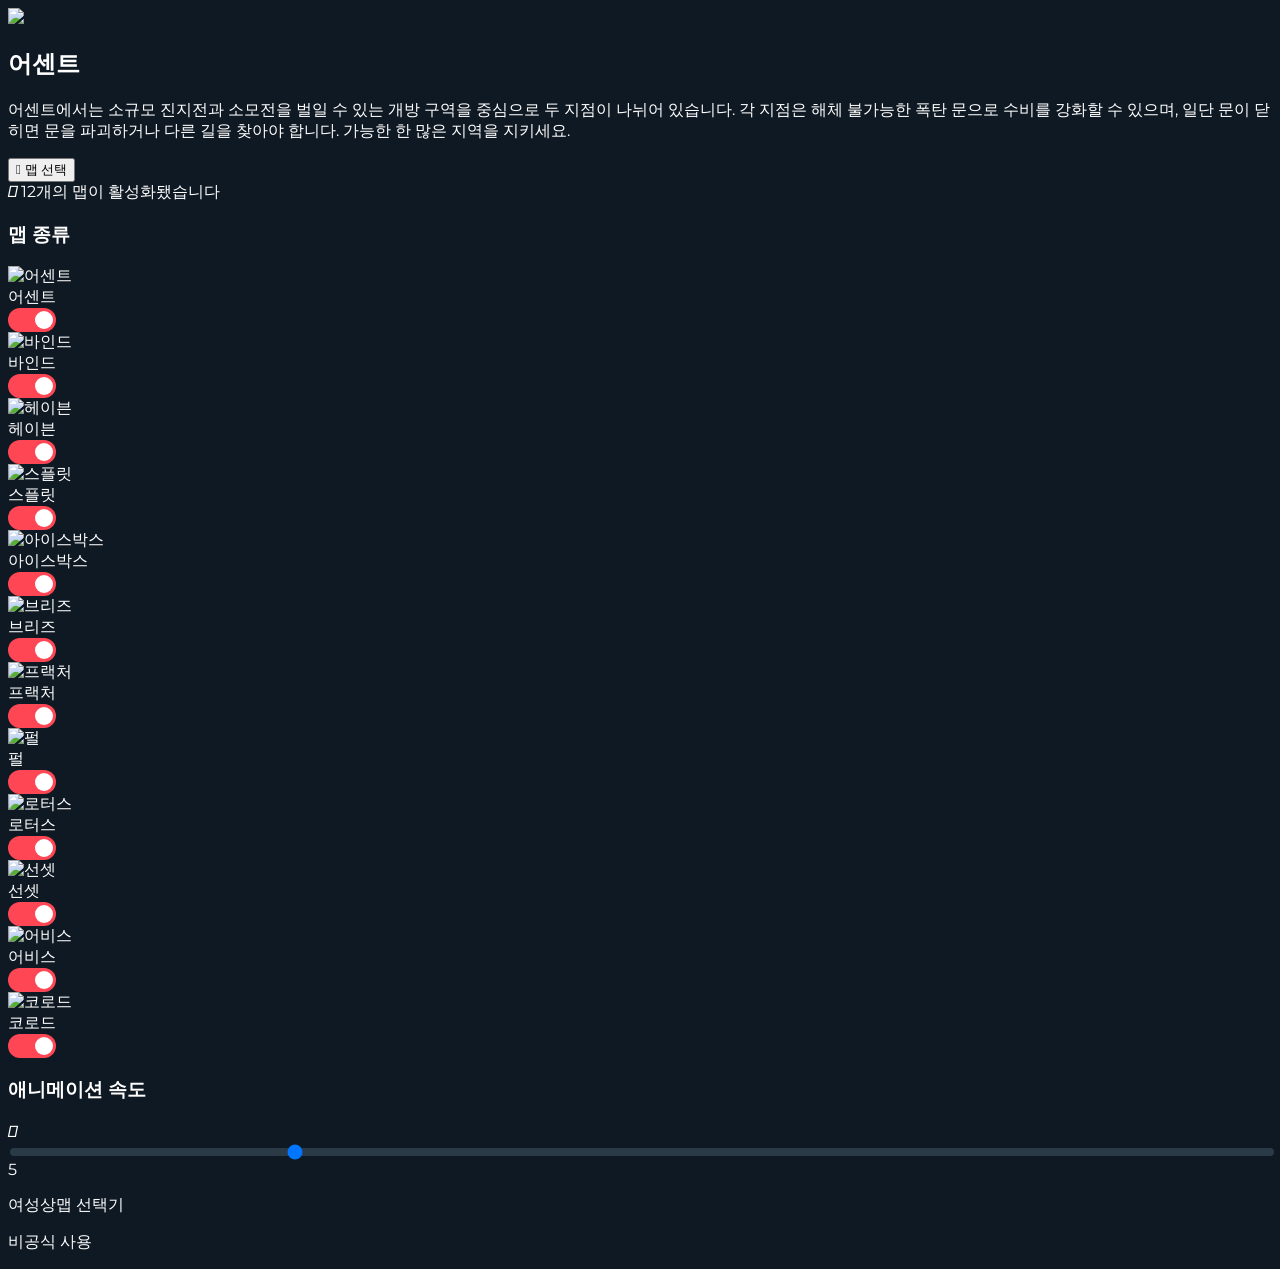
==== index.html @ 2e1654b4 "Update and rename 여성상 맵 선택기.html to index.html" ====
<!DOCTYPE html>
<html lang="en">
<head>
    <meta charset="UTF-8">
    <meta name="viewport" content="width=device-width, initial-scale=1.0">
    <title>Valorant Map Selector</title>
    <script src="https://cdn.tailwindcss.com/3.4.16"></script>
    <script>tailwind.config={theme:{extend:{colors:{primary:'#ff4655',secondary:'#0f1923'},borderRadius:{'none':'0px','sm':'4px',DEFAULT:'8px','md':'12px','lg':'16px','xl':'20px','2xl':'24px','3xl':'32px','full':'9999px','button':'8px'}}}}</script>
    <link rel="preconnect" href="https://fonts.googleapis.com">
    <link rel="preconnect" href="https://fonts.gstatic.com" crossorigin>
    <link href="https://fonts.googleapis.com/css2?family=Pacifico&display=swap" rel="stylesheet">
    <link href="https://fonts.googleapis.com/css2?family=Montserrat:wght@300;400;500;600;700;800&display=swap" rel="stylesheet">
    <link rel="stylesheet" href="https://cdnjs.cloudflare.com/ajax/libs/remixicon/4.6.0/remixicon.min.css">
    <style>
        :where([class^="ri-"])::before { content: "\f3c2"; }
        body {
            font-family: 'Montserrat', sans-serif;
            background-color: #0f1923;
            color: #ffffff;
        }
        .map-container {
            position: relative;
            overflow: hidden;
            transition: all 0.5s ease;
        }
        .map-image {
            transition: transform 0.5s ease;
        }
        .map-container:hover .map-image {
            transform: scale(1.05);
        }
        .valorant-button {
            position: relative;
            overflow: hidden;
            transition: all 0.3s ease;
        }
        .valorant-button:before {
            content: '';
            position: absolute;
            top: 0;
            left: -100%;
            width: 100%;
            height: 100%;
            background: rgba(255, 70, 85, 0.2);
            transition: all 0.3s ease;
        }
        .valorant-button:hover:before {
            left: 0;
        }
        .map-switch {
            position: relative;
            display: inline-block;
            width: 48px;
            height: 24px;
        }
        .map-switch input {
            opacity: 0;
            width: 0;
            height: 0;
        }
        .map-slider {
            position: absolute;
            cursor: pointer;
            top: 0;
            left: 0;
            right: 0;
            bottom: 0;
            background-color: #2b3a47;
            transition: .4s;
            border-radius: 24px;
        }
        .map-slider:before {
            position: absolute;
            content: "";
            height: 18px;
            width: 18px;
            left: 3px;
            bottom: 3px;
            background-color: white;
            transition: .4s;
            border-radius: 50%;
        }
        input:checked + .map-slider {
            background-color: #ff4655;
        }
        input:checked + .map-slider:before {
            transform: translateX(24px);
        }
        @keyframes pulse {
            0% { box-shadow: 0 0 0 0 rgba(255, 70, 85, 0.7); }
            70% { box-shadow: 0 0 0 10px rgba(255, 70, 85, 0); }
            100% { box-shadow: 0 0 0 0 rgba(255, 70, 85, 0); }
        }
        .pulse {
            animation: pulse 1.5s infinite;
        }
        .map-reveal {
            animation: fadeIn 0.5s ease-in-out;
        }
        @keyframes fadeIn {
            from { opacity: 0; transform: scale(0.9); }
            to { opacity: 1; transform: scale(1); }
        }
        input[type=range] {
            -webkit-appearance: none;
            width: 100%;
            height: 8px;
            border-radius: 4px;
            background: #2b3a47;
            outline: none;
        }

    </style>
</head>
<body class="min-h-screen">
    <div class="container mx-auto px-4 py-8 max-w-6xl">

        <main class="flex flex-col items-center">
            <div id="mapDisplay" class="map-container w-full max-w-4xl rounded-lg overflow-hidden mb-8 bg-[#1f2c38] shadow-xl map-reveal">
                <div class="relative">
                    <img id="currentMapImage" src="https://i.namu.wiki/i/LeH06n-hXZ4US-3ZZv8T-c_Uykrzsl0yXYaEHP-vfLzmGdsj9DuAg1xDp6j2fMOjzlfM7vy7Q_YiIgE5DL2VaA.webp">
                    <div class="absolute inset-0 bg-gradient-to-t from-[#0f1923] to-transparent"></div>
                    <div class="absolute bottom-0 left-0 w-full p-6">
                        <h2 id="currentMapName" class="text-3xl font-bold mb-2 text-white">어센트</h2>
                        <p id="currentMapDescription" class="text-gray-200">어센트에서는 소규모 진지전과 소모전을 벌일 수 있는 개방 구역을 중심으로 두 지점이 나뉘어 있습니다. 각 지점은 해체 불가능한 폭탄 문으로 수비를 강화할 수 있으며, 일단 문이 닫히면 문을 파괴하거나 다른 길을 찾아야 합니다. 가능한 한 많은 지역을 지키세요.</p>
                    </div>
                </div>
            </div>

            <div class="flex flex-col md:flex-row gap-4 mb-8 w-full max-w-4xl">
                <button id="randomizeButton" class="valorant-button bg-primary hover:bg-primary/90 text-white font-bold py-4 px-8 rounded-button text-xl flex-1 flex items-center justify-center gap-2 transition-all duration-300 pulse">
                    <span class="w-6 h-6 flex items-center justify-center">
                        <i class="ri-shuffle-line ri-lg"></i>
                    </span>
                    맵 선택
                </button>
                <div class="flex items-center gap-2 bg-[#1f2c38] px-4 py-2 rounded-button">
                    <span class="w-6 h-6 flex items-center justify-center text-gray-300">
                        <i class="ri-map-pin-line ri-lg"></i>
                    </span>
                    <span id="mapCount" class="text-gray-300">8 maps in rotation</span>
                </div>
            </div>

            <div class="w-full max-w-4xl bg-[#1f2c38] rounded-lg p-6 mb-8">
                <div class="flex items-center justify-between mb-4">
                    <h3 class="text-xl font-bold">맵 종류</h3>
                </div>
                <div class="grid grid-cols-1 md:grid-cols-2 lg:grid-cols-4 gap-4" id="mapPool">
                    <!-- Map toggles will be generated here -->
                </div>
            </div>

            <div class="w-full max-w-4xl bg-[#1f2c38] rounded-lg p-6">
                <h3 class="text-xl font-bold mb-4">애니메이션 속도</h3>
                <div class="flex items-center gap-4">
                    <span class="w-6 h-6 flex items-center justify-center text-gray-300">
                        <i class="ri-speed-line"></i>
                    </span>
                    <input type="range" id="animationSpeed" min="1" max="10" value="3" class="flex-1">
                    <span id="speedValue" class="text-gray-300 w-8 text-center">5</span>
                </div>
            </div>
        </main>

        <footer class="mt-12 text-center text-gray-400 text-sm">
            <p>여성상맵 선택기</p>
            <p class="mt-1">비공식 사용</p>
        </footer>
    </div>

    <script id="mapData">
        const maps = [
            {
                id: "어센트",
                name: "어센트",
                description: "어센트에서는 소규모 진지전과 소모전을 벌일 수 있는 개방 구역을 중심으로 두 지점이 나뉘어 있습니다. 각 지점은 해체 불가능한 폭탄 문으로 수비를 강화할 수 있으며, 일단 문이 닫히면 문을 파괴하거나 다른 길을 찾아야 합니다. 가능한 한 많은 지역을 지키세요.",
                image: "https://static.wikia.nocookie.net/valorant/images/e/e7/Loading_Screen_Ascent.png/revision/latest/scale-to-width-down/1000?cb=20200607180020",
                enabled: true
            },
            {
                id: "바인드",
                name: "바인드",
                description: "두 지점으로 구성되며 중간 지점이 없어 왼쪽 또는 오른쪽을 선택해야 합니다. 양쪽 지점에는 공격팀을 위한 지름길과 한쪽으로만 이동할 수 있는 순간이동기 한 쌍이 있어 측면 공격에 활용할 수 있습니다.",
                image: "https://static.wikia.nocookie.net/valorant/images/2/23/Loading_Screen_Bind.png/revision/latest/scale-to-width-down/1000?cb=20200620202316",
                enabled: true
            },
            {
                id: "헤이븐",
                name: "헤이븐",
                description: "잊혀진 수도원 아래에서 세 지점을 장악하기 위한 요원들의 전투가 활발히 벌어집니다. 장악해야 할 지역이 더 많지만, 수비팀이 추가 지역을 이용해 공격적인 압박을 가할 수 있습니다.",
                image: "https://static.wikia.nocookie.net/valorant/images/7/70/Loading_Screen_Haven.png/revision/latest/scale-to-width-down/1000?cb=20200620202335",
                enabled: true
            },
            {
                id: "스플릿",
                name: "스플릿",
                description: "멀리 가려면 위로 이동해야 합니다. 높이 솟아오른 중앙 구역이 두 지점을 나누고 있어 줄사다리 두 개를 이용해 재빨리 움직일 수 있죠. 각 지점에는 장악에 아주 중요한 탑이 세워져 있습니다. 속수무책으로 당하지 않으려면 꼭 위쪽을 확인하세요.",
                image: "https://static.wikia.nocookie.net/valorant/images/d/d6/Loading_Screen_Split.png/revision/latest/scale-to-width-down/1000?cb=20230411161807",
                enabled: true
            },
            {
                id: "아이스박스",
                name: "아이스박스",
                description: "다음 전장은 혹한 지대에 위치한 킹덤의 비밀 발굴 현장입니다. 눈과 쇠붙이로 둘러싸인 스파이크 설치 지점에서는 전후좌우로 능숙하게 교전하는 능력이 필수죠. 집라인을 이용한 기습 공격으로 적의 허를 찔러보세요.",
                image: "https://static.wikia.nocookie.net/valorant/images/1/13/Loading_Screen_Icebox.png/revision/latest/scale-to-width-down/1000?cb=20250730171440",
                enabled: true
            },
            {
                id: "브리즈",
                name: "브리즈",
                description: "열대 파라다이스의 역사적 유적과 해변 동굴의 경치를 만끽해보세요. 하지만 엄호가 필요할 겁니다. 탁 트인 넓은 공간에서 원거리 교전이 펼쳐지니까요. 측면 공격에 잘 대비한다면 승리에 한 걸음 다가갈 수 있을 것입니다.",
                image: "https://static.wikia.nocookie.net/valorant/images/1/10/Loading_Screen_Breeze.png/revision/latest/scale-to-width-down/1000?cb=20210427160616",
                enabled: true
            },
            {
                id: "프랙처",
                name: "프랙처",
                description: "레디어나이트 실험 실패로 파괴된 일급 비밀 연구 시설입니다. 수비팀의 전략은 맵처럼 두 갈래로 나누어집니다. 공격팀의 영역에서 맞붙거나 위기에 대비하여 공격을 견디세요.",
                image: "https://static.wikia.nocookie.net/valorant/images/f/fc/Loading_Screen_Fracture.png/revision/latest/scale-to-width-down/1000?cb=20210908143656",
                enabled: true
            },
            {
                id: "펄",
                name: "펄",
                description: "공격팀은 역동적인 수중 도시의 2개 지점으로 나뉜 맵에서 수비팀을 압박합니다. 펄은 기계적 요소가 없는 지형 기반의 맵입니다. 협소한 중앙과 양쪽의 긴 구역으로 이루어진 오메가 지구의 첫 번째 맵에서 전투를 벌이세요.",
                image: "https://static.wikia.nocookie.net/valorant/images/a/af/Loading_Screen_Pearl.png/revision/latest/scale-to-width-down/1000?cb=20220622132842",
                enabled: true
            },
            {
                id: "로터스",
                name: "로터스",
                description: "고대의 힘을 내뿜는 별 매개체를 간직한 신비로운 건축물입니다. 돌로 된 거대한 문은 다양한 이동 경로를 제공하며 신비로운 지점 3개로의 길을 열어줍니다.",
                image: "https://static.wikia.nocookie.net/valorant/images/d/d0/Loading_Screen_Lotus.png/revision/latest/scale-to-width-down/1000?cb=20230106163526",
                enabled: true
            },
            {
                id: "선셋",
                name: "선셋",
                description: "지역 킹덤사 시설에서 발생한 사고가 도시 전체로 번지려고 합니다. 단골 푸드 트럭에서 간단히 끼니를 해결하고, 공격로가 세 개인 전통적 구성의 맵에서 도시를 누비며 전투하세요.",
                image: "https://static.wikia.nocookie.net/valorant/images/5/5c/Loading_Screen_Sunset.png/revision/latest/scale-to-width-down/1000?cb=20230829125442",
                enabled: true
            },
            {
                id: "어비스",
                name: "어비스",
                description: "비밀보다 더 깊은 곳에 묻힌 은밀한 기지이자, 발로란트 최초의 경계가 없는 맵입니다.",
                image: "https://static.wikia.nocookie.net/valorant/images/6/61/Loading_Screen_Abyss.png/revision/latest/scale-to-width-down/1000?cb=20240730145619",
                enabled: true
            },
            {
                id: "코로드",
                name: "코로드",
                description: "프랑스의 한 성곽 마을이 라디안이트 소금 채굴 시설로 변했습니다. 전통적인 3차선 지도에서 재활용된 산업 기계를 활용하여 층층이 쌓인 방어선을 가로질러 전투를 벌이며 중세 거리를 포위하세요.",
                image: "https://static.wikia.nocookie.net/valorant/images/6/6f/Loading_Screen_Corrode.png/revision/latest/scale-to-width-down/1000?cb=20250624201813",
                enabled: true
            }
        ];
    </script>

    <script id="mapPoolManager">
        document.addEventListener('DOMContentLoaded', function() {
            const mapPoolContainer = document.getElementById('mapPool');
            const mapCountElement = document.getElementById('mapCount');
            
            // Generate map toggles
            function generateMapToggles() {
                mapPoolContainer.innerHTML = '';
                
                maps.forEach(map => {
                    const mapToggleItem = document.createElement('div');
                    mapToggleItem.className = 'flex items-center justify-between p-3 bg-[#131e29] rounded-lg';
                    
                    mapToggleItem.innerHTML = `
                        <div class="flex items-center gap-3">
                            <div class="w-10 h-10 rounded overflow-hidden">
                                <img src="${map.image}" alt="${map.name}" class="w-full h-full object-cover">
                            </div>
                            <span class="font-medium">${map.name}</span>
                        </div>
                        <label class="map-switch">
                            <input type="checkbox" data-map-id="${map.id}" ${map.enabled ? 'checked' : ''}>
                            <span class="map-slider"></span>
                        </label>
                    `;
                    
                    mapPoolContainer.appendChild(mapToggleItem);
                });
                
                // Add event listeners to toggles
                document.querySelectorAll('.map-switch input').forEach(toggle => {
                    toggle.addEventListener('change', function() {
                        const mapId = this.getAttribute('data-map-id');
                        const mapIndex = maps.findIndex(m => m.id === mapId);
                        
                        if (mapIndex !== -1) {
                            maps[mapIndex].enabled = this.checked;
                            updateMapCount();
                        }
                    });
                });
                
                updateMapCount();
            }
            
            // Update map count display
            function updateMapCount() {
                const enabledCount = maps.filter(map => map.enabled).length;
                mapCountElement.textContent = `${enabledCount}개의 맵이 활성화됐습니다`;
            }
            ;
            
            // Initialize map toggles
            generateMapToggles();
            
            // Export for use in other scripts
            window.mapPoolManager = {
                getEnabledMaps: () => maps.filter(map => map.enabled),
                updateMapCount
            };
        });
    </script>

    <script id="mapSelector">
        document.addEventListener('DOMContentLoaded', function() {
            const currentMapImage = document.getElementById('currentMapImage');
            const currentMapName = document.getElementById('currentMapName');
            const currentMapDescription = document.getElementById('currentMapDescription');
            const randomizeButton = document.getElementById('randomizeButton');
            const animationSpeedSlider = document.getElementById('animationSpeed');
            const speedValueDisplay = document.getElementById('speedValue');
            const mapDisplay = document.getElementById('mapDisplay');
            
            let isAnimating = false;
            let animationInterval;
            
            // Update speed value display
            animationSpeedSlider.addEventListener('input', function() {
                speedValueDisplay.textContent = this.value;
            });
            
            // Randomize map selection
            randomizeButton.addEventListener('click', function() {
                if (isAnimating) return;
                
                const enabledMaps = window.mapPoolManager ? window.mapPoolManager.getEnabledMaps() : maps.filter(map => map.enabled);
                
                if (enabledMaps.length === 0) {
                    alert('최소한 하나의 맵을 넣어야합니다');
                    return;
                }
                
                // Start animation
                isAnimating = true;
                randomizeButton.disabled = true;
                randomizeButton.classList.remove('pulse');
                
                // Remove previous animation class and re-add it to restart animation
                mapDisplay.classList.remove('map-reveal');
                void mapDisplay.offsetWidth; // Force reflow
                
                // Calculate animation duration based on speed slider
                const speed = parseInt(animationSpeedSlider.value);
                const animationDuration = 5000 / speed; // Faster speed = shorter duration
                const iterations = 10 + speed; // More iterations for higher speeds
                
                let counter = 0;
                
                // Shuffle through maps rapidly
                animationInterval = setInterval(() => {
                    const randomIndex = Math.floor(Math.random() * enabledMaps.length);
                    const randomMap = enabledMaps[randomIndex];
                    
                    currentMapImage.src = randomMap.image;
                    currentMapName.textContent = randomMap.name;
                    currentMapDescription.textContent = randomMap.description;
                    
                    counter++;
                    
                    if (counter >= iterations) {
                        clearInterval(animationInterval);
                        isAnimating = false;
                        randomizeButton.disabled = false;
                        mapDisplay.classList.add('map-reveal');
                        setTimeout(() => {
                            randomizeButton.classList.add('pulse');
                        }, 1000);
                    }
                }, animationDuration / iterations);
            });
            
            // Initial map display
            const initialMap = maps[0];
            currentMapImage.src = initialMap.image;
            currentMapName.textContent = initialMap.name;
            currentMapDescription.textContent = initialMap.description;
        });
    </script>
</body>
</html>
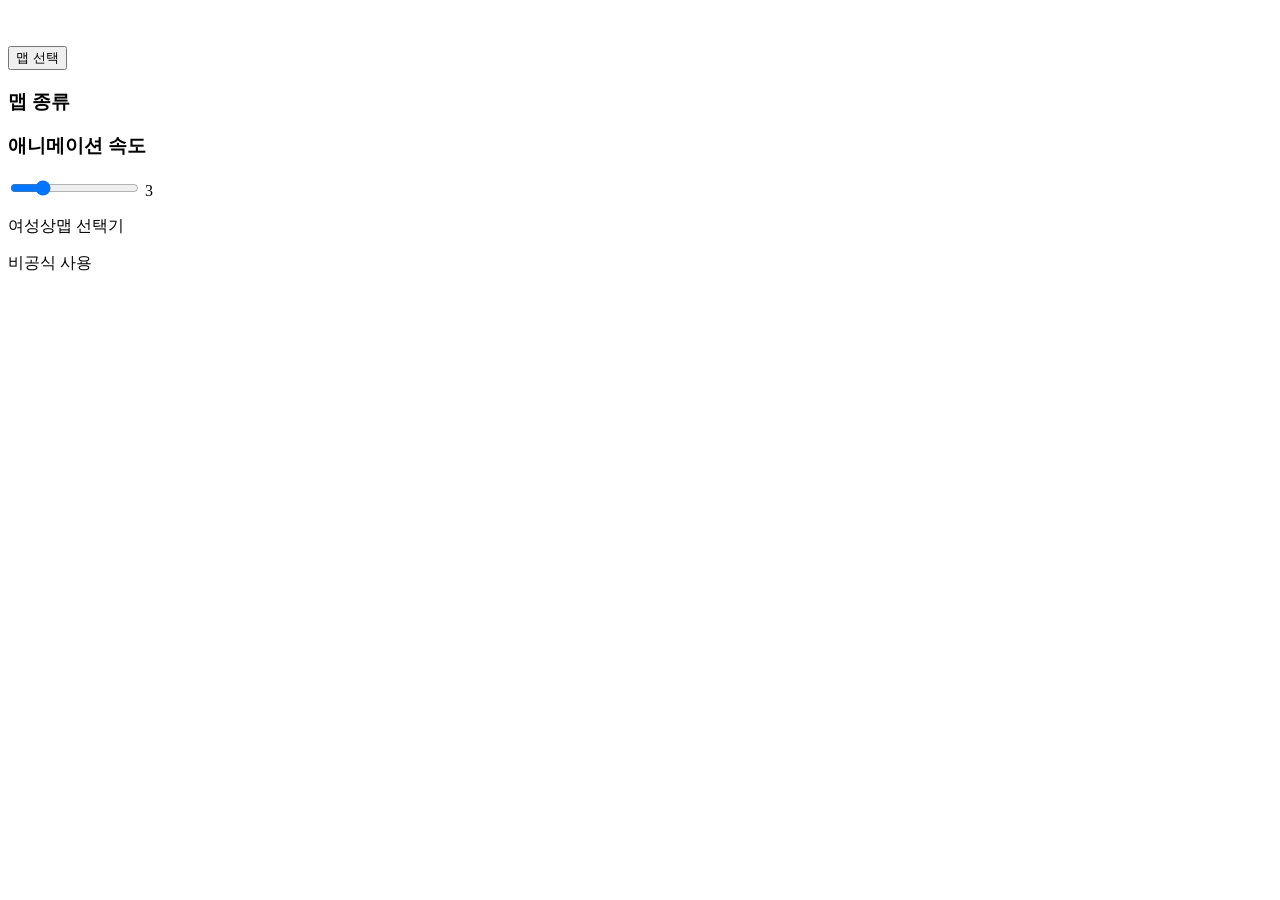
==== commit 461e281d: "Update index.html" ====
--- a/index.html
+++ b/index.html
@@ -1,400 +1,98 @@
 <!DOCTYPE html>
-<html lang="en">
+<html lang="ko">
 <head>
-    <meta charset="UTF-8">
-    <meta name="viewport" content="width=device-width, initial-scale=1.0">
-    <title>Valorant Map Selector</title>
-    <script src="https://cdn.tailwindcss.com/3.4.16"></script>
-    <script>tailwind.config={theme:{extend:{colors:{primary:'#ff4655',secondary:'#0f1923'},borderRadius:{'none':'0px','sm':'4px',DEFAULT:'8px','md':'12px','lg':'16px','xl':'20px','2xl':'24px','3xl':'32px','full':'9999px','button':'8px'}}}}</script>
-    <link rel="preconnect" href="https://fonts.googleapis.com">
-    <link rel="preconnect" href="https://fonts.gstatic.com" crossorigin>
-    <link href="https://fonts.googleapis.com/css2?family=Pacifico&display=swap" rel="stylesheet">
-    <link href="https://fonts.googleapis.com/css2?family=Montserrat:wght@300;400;500;600;700;800&display=swap" rel="stylesheet">
-    <link rel="stylesheet" href="https://cdnjs.cloudflare.com/ajax/libs/remixicon/4.6.0/remixicon.min.css">
-    <style>
-        :where([class^="ri-"])::before { content: "\f3c2"; }
-        body {
-            font-family: 'Montserrat', sans-serif;
-            background-color: #0f1923;
-            color: #ffffff;
+  <meta charset="UTF-8">
+  <meta name="viewport" content="width=device-width, initial-scale=1.0">
+  <title>Valorant Map Selector</title>
+
+  <!-- Tailwind -->
+  <script src="https://cdn.tailwindcss.com/3.4.16"></script>
+  <script>
+    tailwind.config = {
+      theme: {
+        extend: {
+          colors: { primary: '#ff4655', secondary: '#0f1923' },
+          borderRadius: {
+            'none': '0px','sm':'4px',DEFAULT:'8px','md':'12px','lg':'16px',
+            'xl':'20px','2xl':'24px','3xl':'32px','full':'9999px','button':'8px'
+          }
         }
-        .map-container {
-            position: relative;
-            overflow: hidden;
-            transition: all 0.5s ease;
-        }
-        .map-image {
-            transition: transform 0.5s ease;
-        }
-        .map-container:hover .map-image {
-            transform: scale(1.05);
-        }
-        .valorant-button {
-            position: relative;
-            overflow: hidden;
-            transition: all 0.3s ease;
-        }
-        .valorant-button:before {
-            content: '';
-            position: absolute;
-            top: 0;
-            left: -100%;
-            width: 100%;
-            height: 100%;
-            background: rgba(255, 70, 85, 0.2);
-            transition: all 0.3s ease;
-        }
-        .valorant-button:hover:before {
-            left: 0;
-        }
-        .map-switch {
-            position: relative;
-            display: inline-block;
-            width: 48px;
-            height: 24px;
-        }
-        .map-switch input {
-            opacity: 0;
-            width: 0;
-            height: 0;
-        }
-        .map-slider {
-            position: absolute;
-            cursor: pointer;
-            top: 0;
-            left: 0;
-            right: 0;
-            bottom: 0;
-            background-color: #2b3a47;
-            transition: .4s;
-            border-radius: 24px;
-        }
-        .map-slider:before {
-            position: absolute;
-            content: "";
-            height: 18px;
-            width: 18px;
-            left: 3px;
-            bottom: 3px;
-            background-color: white;
-            transition: .4s;
-            border-radius: 50%;
-        }
-        input:checked + .map-slider {
-            background-color: #ff4655;
-        }
-        input:checked + .map-slider:before {
-            transform: translateX(24px);
-        }
-        @keyframes pulse {
-            0% { box-shadow: 0 0 0 0 rgba(255, 70, 85, 0.7); }
-            70% { box-shadow: 0 0 0 10px rgba(255, 70, 85, 0); }
-            100% { box-shadow: 0 0 0 0 rgba(255, 70, 85, 0); }
-        }
-        .pulse {
-            animation: pulse 1.5s infinite;
-        }
-        .map-reveal {
-            animation: fadeIn 0.5s ease-in-out;
-        }
-        @keyframes fadeIn {
-            from { opacity: 0; transform: scale(0.9); }
-            to { opacity: 1; transform: scale(1); }
-        }
-        input[type=range] {
-            -webkit-appearance: none;
-            width: 100%;
-            height: 8px;
-            border-radius: 4px;
-            background: #2b3a47;
-            outline: none;
-        }
+      }
+    }
+  </script>
 
-    </style>
+  <!-- Fonts -->
+  <link rel="preconnect" href="https://fonts.googleapis.com">
+  <link rel="preconnect" href="https://fonts.gstatic.com" crossorigin>
+  <link href="https://fonts.googleapis.com/css2?family=Pacifico&display=swap" rel="stylesheet">
+  <link href="https://fonts.googleapis.com/css2?family=Montserrat:wght@300;400;500;600;700;800&display=swap" rel="stylesheet">
+
+  <!-- RemixIcon -->
+  <link rel="stylesheet" href="https://cdnjs.cloudflare.com/ajax/libs/remixicon/4.6.0/remixicon.min.css">
+
+  <!-- Custom CSS -->
+  <link rel="stylesheet" href="styles.css">
 </head>
 <body class="min-h-screen">
-    <div class="container mx-auto px-4 py-8 max-w-6xl">
+  <div class="container mx-auto px-4 py-8 max-w-6xl">
 
-        <main class="flex flex-col items-center">
-            <div id="mapDisplay" class="map-container w-full max-w-4xl rounded-lg overflow-hidden mb-8 bg-[#1f2c38] shadow-xl map-reveal">
-                <div class="relative">
-                    <img id="currentMapImage" src="https://i.namu.wiki/i/LeH06n-hXZ4US-3ZZv8T-c_Uykrzsl0yXYaEHP-vfLzmGdsj9DuAg1xDp6j2fMOjzlfM7vy7Q_YiIgE5DL2VaA.webp">
-                    <div class="absolute inset-0 bg-gradient-to-t from-[#0f1923] to-transparent"></div>
-                    <div class="absolute bottom-0 left-0 w-full p-6">
-                        <h2 id="currentMapName" class="text-3xl font-bold mb-2 text-white">어센트</h2>
-                        <p id="currentMapDescription" class="text-gray-200">어센트에서는 소규모 진지전과 소모전을 벌일 수 있는 개방 구역을 중심으로 두 지점이 나뉘어 있습니다. 각 지점은 해체 불가능한 폭탄 문으로 수비를 강화할 수 있으며, 일단 문이 닫히면 문을 파괴하거나 다른 길을 찾아야 합니다. 가능한 한 많은 지역을 지키세요.</p>
-                    </div>
-                </div>
-            </div>
+    <main class="flex flex-col items-center">
+      <!-- 현재 선택된 맵 표시 -->
+      <div id="mapDisplay" class="map-container w-full max-w-4xl rounded-lg overflow-hidden mb-8 bg-[#1f2c38] shadow-xl map-reveal">
+        <div class="relative">
+          <img id="currentMapImage" src="">
+          <div class="absolute inset-0 bg-gradient-to-t from-[#0f1923] to-transparent"></div>
+          <div class="absolute bottom-0 left-0 w-full p-6">
+            <h2 id="currentMapName" class="text-3xl font-bold mb-2 text-white"></h2>
+            <p id="currentMapDescription" class="text-gray-200"></p>
+          </div>
+        </div>
+      </div>
 
-            <div class="flex flex-col md:flex-row gap-4 mb-8 w-full max-w-4xl">
-                <button id="randomizeButton" class="valorant-button bg-primary hover:bg-primary/90 text-white font-bold py-4 px-8 rounded-button text-xl flex-1 flex items-center justify-center gap-2 transition-all duration-300 pulse">
-                    <span class="w-6 h-6 flex items-center justify-center">
-                        <i class="ri-shuffle-line ri-lg"></i>
-                    </span>
-                    맵 선택
-                </button>
-                <div class="flex items-center gap-2 bg-[#1f2c38] px-4 py-2 rounded-button">
-                    <span class="w-6 h-6 flex items-center justify-center text-gray-300">
-                        <i class="ri-map-pin-line ri-lg"></i>
-                    </span>
-                    <span id="mapCount" class="text-gray-300">8 maps in rotation</span>
-                </div>
-            </div>
+      <!-- 버튼 + 맵 개수 -->
+      <div class="flex flex-col md:flex-row gap-4 mb-8 w-full max-w-4xl">
+        <button id="randomizeButton" class="valorant-button bg-primary hover:bg-primary/90 text-white font-bold py-4 px-8 rounded-button text-xl flex-1 flex items-center justify-center gap-2 transition-all duration-300 pulse">
+          <span class="w-6 h-6 flex items-center justify-center">
+            <i class="ri-shuffle-line ri-lg"></i>
+          </span>
+          맵 선택
+        </button>
+        <div class="flex items-center gap-2 bg-[#1f2c38] px-4 py-2 rounded-button">
+          <span class="w-6 h-6 flex items-center justify-center text-gray-300">
+            <i class="ri-map-pin-line ri-lg"></i>
+          </span>
+          <span id="mapCount" class="text-gray-300"></span>
+        </div>
+      </div>
 
-            <div class="w-full max-w-4xl bg-[#1f2c38] rounded-lg p-6 mb-8">
-                <div class="flex items-center justify-between mb-4">
-                    <h3 class="text-xl font-bold">맵 종류</h3>
-                </div>
-                <div class="grid grid-cols-1 md:grid-cols-2 lg:grid-cols-4 gap-4" id="mapPool">
-                    <!-- Map toggles will be generated here -->
-                </div>
-            </div>
+      <!-- 맵 종류 선택 -->
+      <div class="w-full max-w-4xl bg-[#1f2c38] rounded-lg p-6 mb-8">
+        <div class="flex items-center justify-between mb-4">
+          <h3 class="text-xl font-bold">맵 종류</h3>
+        </div>
+        <div class="grid grid-cols-1 md:grid-cols-2 lg:grid-cols-4 gap-4" id="mapPool"></div>
+      </div>
 
-            <div class="w-full max-w-4xl bg-[#1f2c38] rounded-lg p-6">
-                <h3 class="text-xl font-bold mb-4">애니메이션 속도</h3>
-                <div class="flex items-center gap-4">
-                    <span class="w-6 h-6 flex items-center justify-center text-gray-300">
-                        <i class="ri-speed-line"></i>
-                    </span>
-                    <input type="range" id="animationSpeed" min="1" max="10" value="3" class="flex-1">
-                    <span id="speedValue" class="text-gray-300 w-8 text-center">5</span>
-                </div>
-            </div>
-        </main>
+      <!-- 애니메이션 속도 -->
+      <div class="w-full max-w-4xl bg-[#1f2c38] rounded-lg p-6">
+        <h3 class="text-xl font-bold mb-4">애니메이션 속도</h3>
+        <div class="flex items-center gap-4">
+          <span class="w-6 h-6 flex items-center justify-center text-gray-300">
+            <i class="ri-speed-line"></i>
+          </span>
+          <input type="range" id="animationSpeed" min="1" max="10" value="3" class="flex-1">
+          <span id="speedValue" class="text-gray-300 w-8 text-center">3</span>
+        </div>
+      </div>
+    </main>
 
-        <footer class="mt-12 text-center text-gray-400 text-sm">
-            <p>여성상맵 선택기</p>
-            <p class="mt-1">비공식 사용</p>
-        </footer>
-    </div>
+    <footer class="mt-12 text-center text-gray-400 text-sm">
+      <p>여성상맵 선택기</p>
+      <p class="mt-1">비공식 사용</p>
+    </footer>
+  </div>
 
-    <script id="mapData">
-        const maps = [
-            {
-                id: "어센트",
-                name: "어센트",
-                description: "어센트에서는 소규모 진지전과 소모전을 벌일 수 있는 개방 구역을 중심으로 두 지점이 나뉘어 있습니다. 각 지점은 해체 불가능한 폭탄 문으로 수비를 강화할 수 있으며, 일단 문이 닫히면 문을 파괴하거나 다른 길을 찾아야 합니다. 가능한 한 많은 지역을 지키세요.",
-                image: "https://static.wikia.nocookie.net/valorant/images/e/e7/Loading_Screen_Ascent.png/revision/latest/scale-to-width-down/1000?cb=20200607180020",
-                enabled: true
-            },
-            {
-                id: "바인드",
-                name: "바인드",
-                description: "두 지점으로 구성되며 중간 지점이 없어 왼쪽 또는 오른쪽을 선택해야 합니다. 양쪽 지점에는 공격팀을 위한 지름길과 한쪽으로만 이동할 수 있는 순간이동기 한 쌍이 있어 측면 공격에 활용할 수 있습니다.",
-                image: "https://static.wikia.nocookie.net/valorant/images/2/23/Loading_Screen_Bind.png/revision/latest/scale-to-width-down/1000?cb=20200620202316",
-                enabled: true
-            },
-            {
-                id: "헤이븐",
-                name: "헤이븐",
-                description: "잊혀진 수도원 아래에서 세 지점을 장악하기 위한 요원들의 전투가 활발히 벌어집니다. 장악해야 할 지역이 더 많지만, 수비팀이 추가 지역을 이용해 공격적인 압박을 가할 수 있습니다.",
-                image: "https://static.wikia.nocookie.net/valorant/images/7/70/Loading_Screen_Haven.png/revision/latest/scale-to-width-down/1000?cb=20200620202335",
-                enabled: true
-            },
-            {
-                id: "스플릿",
-                name: "스플릿",
-                description: "멀리 가려면 위로 이동해야 합니다. 높이 솟아오른 중앙 구역이 두 지점을 나누고 있어 줄사다리 두 개를 이용해 재빨리 움직일 수 있죠. 각 지점에는 장악에 아주 중요한 탑이 세워져 있습니다. 속수무책으로 당하지 않으려면 꼭 위쪽을 확인하세요.",
-                image: "https://static.wikia.nocookie.net/valorant/images/d/d6/Loading_Screen_Split.png/revision/latest/scale-to-width-down/1000?cb=20230411161807",
-                enabled: true
-            },
-            {
-                id: "아이스박스",
-                name: "아이스박스",
-                description: "다음 전장은 혹한 지대에 위치한 킹덤의 비밀 발굴 현장입니다. 눈과 쇠붙이로 둘러싸인 스파이크 설치 지점에서는 전후좌우로 능숙하게 교전하는 능력이 필수죠. 집라인을 이용한 기습 공격으로 적의 허를 찔러보세요.",
-                image: "https://static.wikia.nocookie.net/valorant/images/1/13/Loading_Screen_Icebox.png/revision/latest/scale-to-width-down/1000?cb=20250730171440",
-                enabled: true
-            },
-            {
-                id: "브리즈",
-                name: "브리즈",
-                description: "열대 파라다이스의 역사적 유적과 해변 동굴의 경치를 만끽해보세요. 하지만 엄호가 필요할 겁니다. 탁 트인 넓은 공간에서 원거리 교전이 펼쳐지니까요. 측면 공격에 잘 대비한다면 승리에 한 걸음 다가갈 수 있을 것입니다.",
-                image: "https://static.wikia.nocookie.net/valorant/images/1/10/Loading_Screen_Breeze.png/revision/latest/scale-to-width-down/1000?cb=20210427160616",
-                enabled: true
-            },
-            {
-                id: "프랙처",
-                name: "프랙처",
-                description: "레디어나이트 실험 실패로 파괴된 일급 비밀 연구 시설입니다. 수비팀의 전략은 맵처럼 두 갈래로 나누어집니다. 공격팀의 영역에서 맞붙거나 위기에 대비하여 공격을 견디세요.",
-                image: "https://static.wikia.nocookie.net/valorant/images/f/fc/Loading_Screen_Fracture.png/revision/latest/scale-to-width-down/1000?cb=20210908143656",
-                enabled: true
-            },
-            {
-                id: "펄",
-                name: "펄",
-                description: "공격팀은 역동적인 수중 도시의 2개 지점으로 나뉜 맵에서 수비팀을 압박합니다. 펄은 기계적 요소가 없는 지형 기반의 맵입니다. 협소한 중앙과 양쪽의 긴 구역으로 이루어진 오메가 지구의 첫 번째 맵에서 전투를 벌이세요.",
-                image: "https://static.wikia.nocookie.net/valorant/images/a/af/Loading_Screen_Pearl.png/revision/latest/scale-to-width-down/1000?cb=20220622132842",
-                enabled: true
-            },
-            {
-                id: "로터스",
-                name: "로터스",
-                description: "고대의 힘을 내뿜는 별 매개체를 간직한 신비로운 건축물입니다. 돌로 된 거대한 문은 다양한 이동 경로를 제공하며 신비로운 지점 3개로의 길을 열어줍니다.",
-                image: "https://static.wikia.nocookie.net/valorant/images/d/d0/Loading_Screen_Lotus.png/revision/latest/scale-to-width-down/1000?cb=20230106163526",
-                enabled: true
-            },
-            {
-                id: "선셋",
-                name: "선셋",
-                description: "지역 킹덤사 시설에서 발생한 사고가 도시 전체로 번지려고 합니다. 단골 푸드 트럭에서 간단히 끼니를 해결하고, 공격로가 세 개인 전통적 구성의 맵에서 도시를 누비며 전투하세요.",
-                image: "https://static.wikia.nocookie.net/valorant/images/5/5c/Loading_Screen_Sunset.png/revision/latest/scale-to-width-down/1000?cb=20230829125442",
-                enabled: true
-            },
-            {
-                id: "어비스",
-                name: "어비스",
-                description: "비밀보다 더 깊은 곳에 묻힌 은밀한 기지이자, 발로란트 최초의 경계가 없는 맵입니다.",
-                image: "https://static.wikia.nocookie.net/valorant/images/6/61/Loading_Screen_Abyss.png/revision/latest/scale-to-width-down/1000?cb=20240730145619",
-                enabled: true
-            },
-            {
-                id: "코로드",
-                name: "코로드",
-                description: "프랑스의 한 성곽 마을이 라디안이트 소금 채굴 시설로 변했습니다. 전통적인 3차선 지도에서 재활용된 산업 기계를 활용하여 층층이 쌓인 방어선을 가로질러 전투를 벌이며 중세 거리를 포위하세요.",
-                image: "https://static.wikia.nocookie.net/valorant/images/6/6f/Loading_Screen_Corrode.png/revision/latest/scale-to-width-down/1000?cb=20250624201813",
-                enabled: true
-            }
-        ];
-    </script>
-
-    <script id="mapPoolManager">
-        document.addEventListener('DOMContentLoaded', function() {
-            const mapPoolContainer = document.getElementById('mapPool');
-            const mapCountElement = document.getElementById('mapCount');
-            
-            // Generate map toggles
-            function generateMapToggles() {
-                mapPoolContainer.innerHTML = '';
-                
-                maps.forEach(map => {
-                    const mapToggleItem = document.createElement('div');
-                    mapToggleItem.className = 'flex items-center justify-between p-3 bg-[#131e29] rounded-lg';
-                    
-                    mapToggleItem.innerHTML = `
-                        <div class="flex items-center gap-3">
-                            <div class="w-10 h-10 rounded overflow-hidden">
-                                <img src="${map.image}" alt="${map.name}" class="w-full h-full object-cover">
-                            </div>
-                            <span class="font-medium">${map.name}</span>
-                        </div>
-                        <label class="map-switch">
-                            <input type="checkbox" data-map-id="${map.id}" ${map.enabled ? 'checked' : ''}>
-                            <span class="map-slider"></span>
-                        </label>
-                    `;
-                    
-                    mapPoolContainer.appendChild(mapToggleItem);
-                });
-                
-                // Add event listeners to toggles
-                document.querySelectorAll('.map-switch input').forEach(toggle => {
-                    toggle.addEventListener('change', function() {
-                        const mapId = this.getAttribute('data-map-id');
-                        const mapIndex = maps.findIndex(m => m.id === mapId);
-                        
-                        if (mapIndex !== -1) {
-                            maps[mapIndex].enabled = this.checked;
-                            updateMapCount();
-                        }
-                    });
-                });
-                
-                updateMapCount();
-            }
-            
-            // Update map count display
-            function updateMapCount() {
-                const enabledCount = maps.filter(map => map.enabled).length;
-                mapCountElement.textContent = `${enabledCount}개의 맵이 활성화됐습니다`;
-            }
-            ;
-            
-            // Initialize map toggles
-            generateMapToggles();
-            
-            // Export for use in other scripts
-            window.mapPoolManager = {
-                getEnabledMaps: () => maps.filter(map => map.enabled),
-                updateMapCount
-            };
-        });
-    </script>
-
-    <script id="mapSelector">
-        document.addEventListener('DOMContentLoaded', function() {
-            const currentMapImage = document.getElementById('currentMapImage');
-            const currentMapName = document.getElementById('currentMapName');
-            const currentMapDescription = document.getElementById('currentMapDescription');
-            const randomizeButton = document.getElementById('randomizeButton');
-            const animationSpeedSlider = document.getElementById('animationSpeed');
-            const speedValueDisplay = document.getElementById('speedValue');
-            const mapDisplay = document.getElementById('mapDisplay');
-            
-            let isAnimating = false;
-            let animationInterval;
-            
-            // Update speed value display
-            animationSpeedSlider.addEventListener('input', function() {
-                speedValueDisplay.textContent = this.value;
-            });
-            
-            // Randomize map selection
-            randomizeButton.addEventListener('click', function() {
-                if (isAnimating) return;
-                
-                const enabledMaps = window.mapPoolManager ? window.mapPoolManager.getEnabledMaps() : maps.filter(map => map.enabled);
-                
-                if (enabledMaps.length === 0) {
-                    alert('최소한 하나의 맵을 넣어야합니다');
-                    return;
-                }
-                
-                // Start animation
-                isAnimating = true;
-                randomizeButton.disabled = true;
-                randomizeButton.classList.remove('pulse');
-                
-                // Remove previous animation class and re-add it to restart animation
-                mapDisplay.classList.remove('map-reveal');
-                void mapDisplay.offsetWidth; // Force reflow
-                
-                // Calculate animation duration based on speed slider
-                const speed = parseInt(animationSpeedSlider.value);
-                const animationDuration = 5000 / speed; // Faster speed = shorter duration
-                const iterations = 10 + speed; // More iterations for higher speeds
-                
-                let counter = 0;
-                
-                // Shuffle through maps rapidly
-                animationInterval = setInterval(() => {
-                    const randomIndex = Math.floor(Math.random() * enabledMaps.length);
-                    const randomMap = enabledMaps[randomIndex];
-                    
-                    currentMapImage.src = randomMap.image;
-                    currentMapName.textContent = randomMap.name;
-                    currentMapDescription.textContent = randomMap.description;
-                    
-                    counter++;
-                    
-                    if (counter >= iterations) {
-                        clearInterval(animationInterval);
-                        isAnimating = false;
-                        randomizeButton.disabled = false;
-                        mapDisplay.classList.add('map-reveal');
-                        setTimeout(() => {
-                            randomizeButton.classList.add('pulse');
-                        }, 1000);
-                    }
-                }, animationDuration / iterations);
-            });
-            
-            // Initial map display
-            const initialMap = maps[0];
-            currentMapImage.src = initialMap.image;
-            currentMapName.textContent = initialMap.name;
-            currentMapDescription.textContent = initialMap.description;
-        });
-    </script>
+  <!-- Custom JS -->
+  <script src="script.js"></script>
 </body>
 </html>
